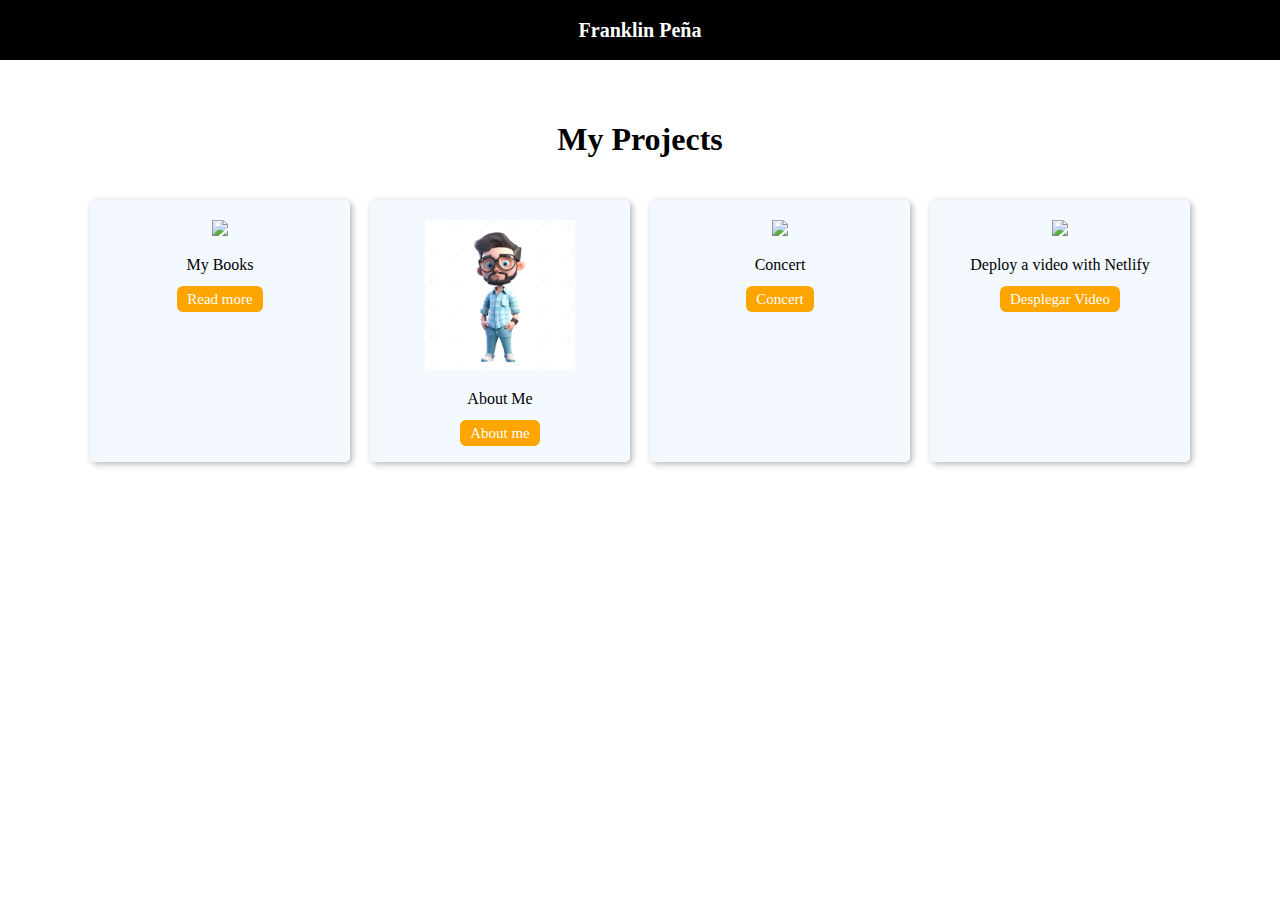
==== inex.html @ f03a68a8 "primer commit con los archivos agregados" ====
<!DOCTYPE html>
<html lang="en">
<head>
    <meta charset="UTF-8">
    <meta name="viewport" content="width=device-width, initial-scale=1.0">
    <link href="inex.css" rel="stylesheet">
    <link rel="icon" href="./img/logo.ico">
    <title>Sobre mí</title>
</head>
<body>
    <header>
        <div class="principal_name">Franklin Peña</div>
    </header>  
    
    <div class="my_projects">
       <h1>My Projects</h1>
        <div class="allitems">
            <div class="item">
                <img src="https://i0.wp.com/apeejay.news/wp-content/uploads/2023/10/281023-10-most-read-books-Feature.jpg?fit=569%2C509&ssl=1" width="150">
                <div class="info">
                    <p>My Books</p>
                    <a href="./mis_libros.html" class="button">Read more</a>
                </div>
            </div>
            
            <div class="item">
                <img src="./img/foto_perfil.jpg" width="150">
                <div class="info">
                    <p>About Me</p>
                    <a href="./Index.html" class="button">About me</a>
                </div>
            </div>

            <div class="item">
                <img src="https://lostinconcert.com/lens/wp-content/uploads/2019/11/Colloage-1.jpg" width="150">
                <div class="info">
                    <p>Concert</p>
                    <a href="./concierto.html" class="button">Concert</a>
                </div>
            </div>            

            <div class="item">
                <img src="https://static.vecteezy.com/system/resources/previews/014/356/767/non_2x/deployment-upload-worldwide-software-development-gradient-icon-vector.jpg" width="150">
                <div class="info">
                    <p>Deploy a video with Netlify</p>
                    <a href="https://www.youtube.com/watch?v=s-5hebMGGSw" class="button">Desplegar Video</a>
                </div>
            </div>     
        </div>
    </div>
</body>
</html>
---- inex.css ----
body {
    margin: 0;
    padding-top: 80px;
    background-color: #ffffff;
    color: black;
}

header {
    background-color: black;
    color: white;
    display: flex;
    justify-content: center;
    align-items: center;
    width: 100%;
    height: 60px;
    position: fixed;
    top: 0;
    left: 0;
    z-index: 1000;
    text-align: center;
}

.principal_name {
    font-size: 20px;
    font-weight: bold;
}

.my_projects {
    text-align: center;
    padding-top: 20px;
}

.allitems {
    display: flex;
    justify-content: center;
    flex-wrap: wrap;
    gap: 20px;
    padding: 20px;
}

.item {
    width: 220px;
    padding: 20px;
    text-align: center;
    box-shadow: 2px 2px 6px rgba(0, 0, 0, 0.3);
    border-radius: 5px;
    background-color: rgba(240, 248, 255, 0.8);
}

.item:hover {
    background-color: white;
    color: black;
}

.button {
    color: white;
    background-color: orange;
    padding: 5px 10px;
    font-size: 15px;
    cursor: pointer;
    border-radius: 6px;
    text-decoration: none;
}

.button:hover {
    background-color: white;
    color: orange;
}

footer {
    text-align: center;
    padding: 20px;
    background-color: black;
    color: white;
}

.hidden {
    display: none;
}
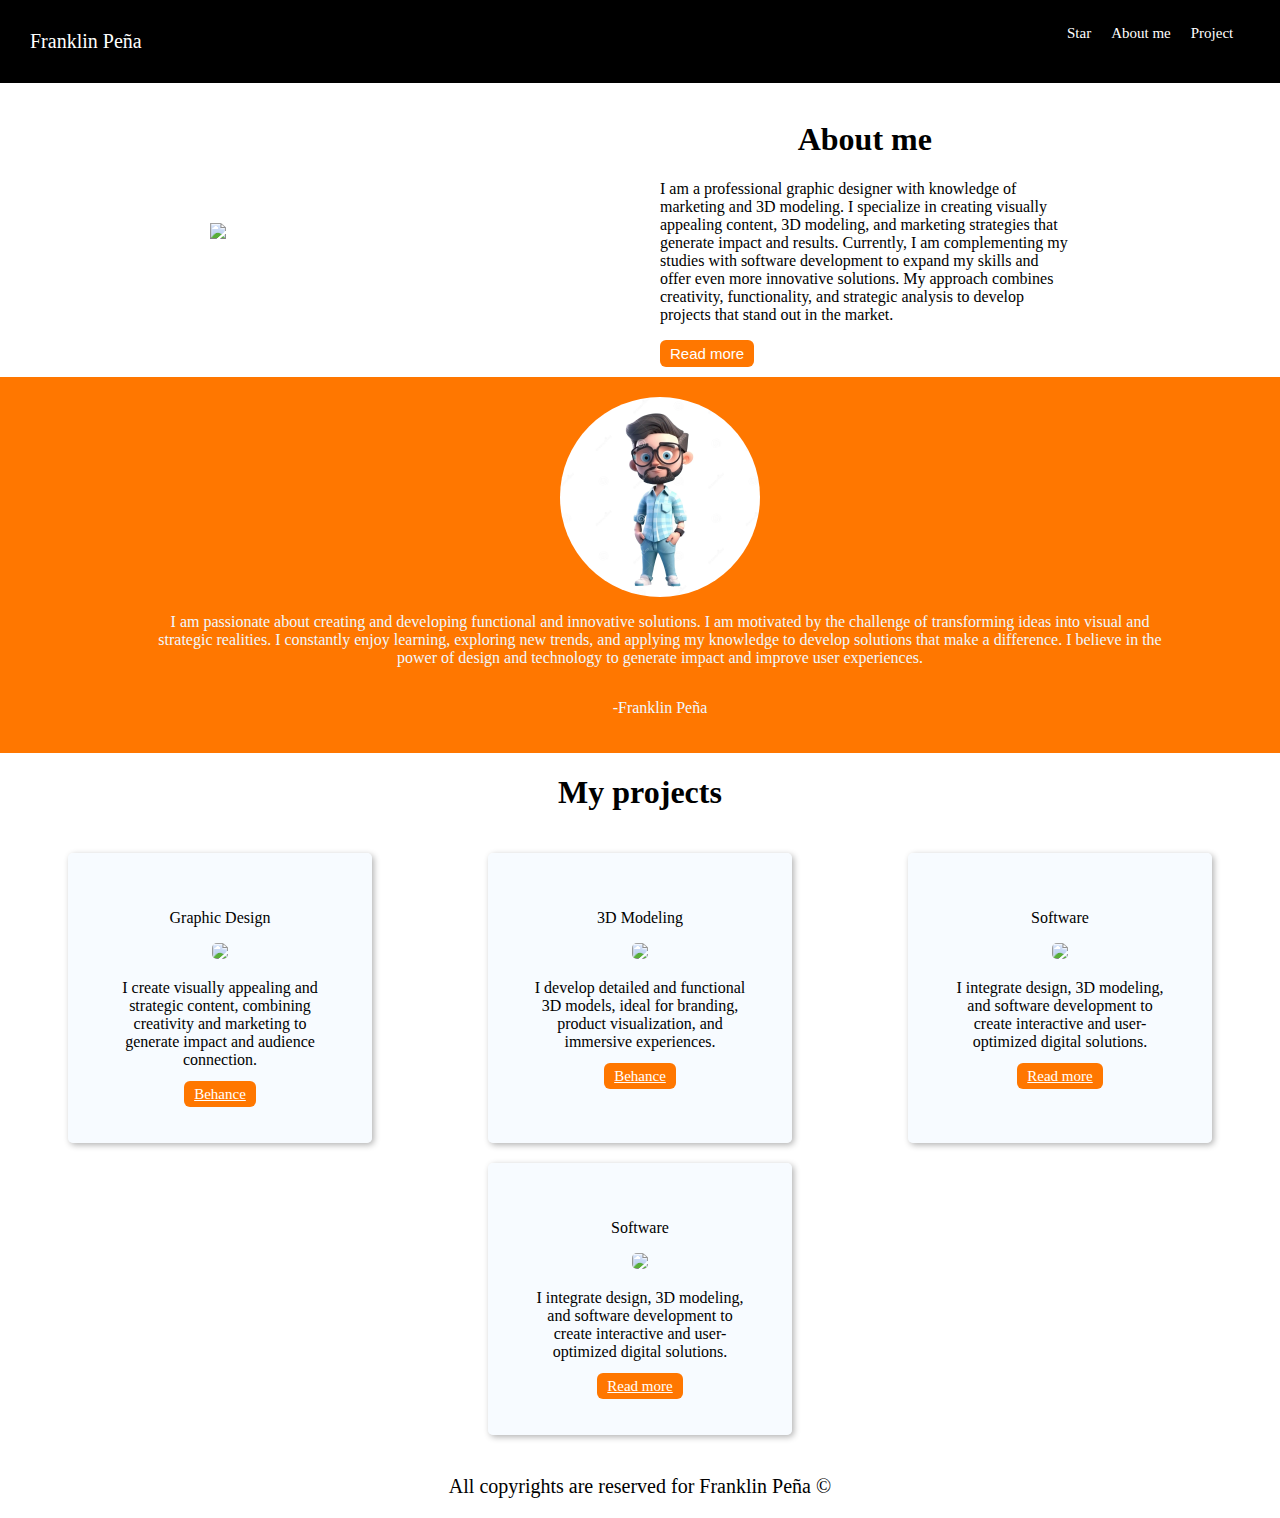
==== commit 7a9c7cdd: "Update inex.html" ====
--- a/inex.html
+++ b/inex.html
@@ -3,50 +3,85 @@
 <head>
     <meta charset="UTF-8">
     <meta name="viewport" content="width=device-width, initial-scale=1.0">
-    <link href="inex.css" rel="stylesheet">
+    <link href="style.css" rel="stylesheet">
     <link rel="icon" href="./img/logo.ico">
-    <title>Sobre mí</title>
+    <title>Portfolio Franklin</title>
 </head>
 <body>
-    <header>
-        <div class="principal_name">Franklin Peña</div>
-    </header>  
-    
-    <div class="my_projects">
-       <h1>My Projects</h1>
-        <div class="allitems">
-            <div class="item">
-                <img src="https://i0.wp.com/apeejay.news/wp-content/uploads/2023/10/281023-10-most-read-books-Feature.jpg?fit=569%2C509&ssl=1" width="150">
-                <div class="info">
-                    <p>My Books</p>
-                    <a href="./mis_libros.html" class="button">Read more</a>
+    <div class="Information">
+        <header>
+            <div class="principal_name">
+                <div class="principal">
+                    <p class="right">Franklin Peña</p>
+                    
+                </div>
+                <div class="seginfo">
+                    <p class="left">
+                        <a href="https://www.freepik.es/vector-gratis/[base64].htm#fromView=search&page=1&position=3&uuid=97182bb5-5767-4f82-b0c8-f79022505083&query=proyecto+programacion" 
+                        title="Link title">Star</a>
+                    </p>
+                    <p class="left">
+                        <a href="https://www.freepik.es/vector-gratis/[base64].htm#fromView=search&page=1&position=3&uuid=97182bb5-5767-4f82-b0c8-f79022505083&query=proyecto+programacion" 
+                        title="Link title">About me</a>
+                    </p>
+                    <p class="left">
+                        <a href="https://www.freepik.es/vector-gratis/[base64].htm#fromView=search&page=1&position=3&uuid=97182bb5-5767-4f82-b0c8-f79022505083&query=proyecto+programacion" 
+                        title="Link title">Project</a>
+                    </p>
                 </div>
             </div>
-            
-            <div class="item">
-                <img src="./img/foto_perfil.jpg" width="150">
-                <div class="info">
-                    <p>About Me</p>
-                    <a href="./Index.html" class="button">About me</a>
+        </header>        
+        <div class="iam">
+            <div class="iam_item">
+                <img src="https://img.freepik.com/vector-premium/programacion-casa_118813-4357.jpg?semt=ais_hybrid" width="400">
+            </div>
+            <div class="iam_item">
+                <h1>About me</h1>
+                <p>I am a professional graphic designer with knowledge of marketing and 3D modeling. I specialize in creating visually appealing content, 3D modeling, and marketing strategies that generate impact and results. Currently, I am complementing my studies with software development to expand my skills and offer even more innovative solutions. My approach combines creativity, functionality, and strategic analysis to develop projects that stand out in the market.</p>
+                <button type="button" class="button">Read more</button>
+            </div>
+        </div>
+        <div class="about_me">
+                <img class="img" src="img/foto_perfil.jpg" width="200">
+                <p class="textinfo">
+                    I am passionate about creating and developing functional and innovative solutions. I am motivated by the challenge of transforming ideas into visual and strategic realities. I constantly enjoy learning, exploring new trends, and applying my knowledge to develop solutions that make a difference. I believe in the power of design and technology to generate impact and improve user experiences.</p>
+                    <p>-Franklin Peña</p>
+        </div>
+        
+        <div class="my_proyects">
+           <h1>My projects</h1>
+            <div class="allitems">
+                <div class="item"><p>Graphic Design</p>
+                <img src="https://img.freepik.com/free-vector/graphic-design-art-profession-theme_24877-63484.jpg?t=st=1740118949~exp=1740122549~hmac=fb8b10e0d9eeb76c020460c3f97ff9d96e503ef002fbe9e95ec8818f8a52de99&w=740" width="150">
+                <p>I create visually appealing and strategic content, combining creativity and marketing to generate impact and audience connection.</p>
+                <a href="https://www.behance.net/gallery/220454209/Portfolio" class="button">Behance</a>
+        </div>
+                <div class="item"><p>3D Modeling</p>
+                    <img src="https://img.freepik.com/free-vector/3d-printing-red-high-heeled-shoe-process-isometric-composition-vector-illustration_1284-30441.jpg?t=st=1740119194~exp=1740122794~hmac=2375adf15e421ac2e34c5635be96226595c8f460112583666285d7ddae549810&w=740" width="150">
+                    <p>I develop detailed and functional 3D models, ideal for branding, product visualization, and immersive experiences.</p>
+                    <a href="https://www.behance.net/gallery/168093789/Portfolio-3D" class="button">Behance</a>
                 </div>
+                <div class="item"><p>Software</p>
+                    <img src="https://img.freepik.com/free-psd/3d-nft-icon-developer-male-illustration_629802-6.jpg?t=st=1740119485~exp=1740123085~hmac=2a032d1af0ab9262c885adef8e5f5a50615abb5aa8cb9e881f917dd9fa50b0a2&w=740" width="150">
+                    <p>I integrate design, 3D modeling, and software development to create interactive and user-optimized digital solutions.</p>
+                    <a href="./software.html" class="button">Read more</a>
+                </div>            
+                <div class="item"><p>Software</p>
+                    <img src="https://img.freepik.com/free-psd/3d-nft-icon-developer-male-illustration_629802-6.jpg?t=st=1740119485~exp=1740123085~hmac=2a032d1af0ab9262c885adef8e5f5a50615abb5aa8cb9e881f917dd9fa50b0a2&w=740" width="150">
+                    <p>I integrate design, 3D modeling, and software development to create interactive and user-optimized digital solutions.</p>
+                    <a href="./software.html" class="button">Read more</a>
+                </div>     
             </div>
-
-            <div class="item">
-                <img src="https://lostinconcert.com/lens/wp-content/uploads/2019/11/Colloage-1.jpg" width="150">
-                <div class="info">
-                    <p>Concert</p>
-                    <a href="./concierto.html" class="button">Concert</a>
-                </div>
-            </div>            
-
-            <div class="item">
-                <img src="https://static.vecteezy.com/system/resources/previews/014/356/767/non_2x/deployment-upload-worldwide-software-development-gradient-icon-vector.jpg" width="150">
-                <div class="info">
-                    <p>Deploy a video with Netlify</p>
-                    <a href="https://www.youtube.com/watch?v=s-5hebMGGSw" class="button">Desplegar Video</a>
-                </div>
-            </div>     
         </div>
     </div>
+    <footer>
+
+        <div class="down_information">
+            
+            <p>All copyrights are reserved for Franklin Peña ©</p>
+        </div>
+        
+ 
+</footer>
 </body>
 </html>
--- a/style.css
+++ b/style.css
@@ -0,0 +1,178 @@
+body { 
+    margin: 0;
+    padding-top: 90px;
+}
+
+.right {
+    color: white;
+}
+
+.principal_name {
+    color: rgb(255, 254, 254);
+    display: flex;
+    justify-content: space-between;
+    padding-inline: 30px;
+    background-color: black;
+    width: 100%;
+}
+
+.information {
+    background-color: rgb(97, 97, 98);
+    display: grid;
+}
+
+header {
+    background-color: rgb(0, 0, 0);
+    display: flex;
+    justify-content: space-between;
+    align-items: center;
+    width: 100%;
+    position: fixed;
+    top: 0;
+    left: 0;
+    right: 0;
+    z-index: 1000;
+    padding: 10px 0;
+    margin: 0;
+}
+
+.principal {
+    width: 80%;
+    font-size: 20px;
+}
+
+.button {
+    color: rgb(255, 255, 255);
+    background-color: rgb(255, 119, 0);
+    padding: 5px 10px;
+    font-size: 15px;
+    cursor: pointer;
+    border-radius: 6px;
+    border: none;
+}
+
+.button:hover {
+    background-color: rgb(255, 255, 255);
+    color: rgb(255, 98, 0);
+}
+
+.seginfo {
+    width: 15%;
+    text-align: right;
+    display: flex;
+    gap: 20px;
+    font-size: 15px;
+    color: aliceblue;
+    text-decoration: none;
+}
+
+.seginfo a {
+    color: white;
+    text-decoration: none;
+}
+
+h1 {
+    text-align: center;
+}
+
+.about_me {
+    padding: 20px;
+    background-color: rgb(255, 119, 0);
+    color: aliceblue;  
+    min-height: 30%;
+    max-height: 60%;
+    height: auto;
+    text-align: center;
+    width: 100%;
+    display: flex;
+    flex-direction: column;
+    align-items: center; 
+    justify-content: center;
+}
+
+.allitems {
+    display: flex;
+    flex-wrap: wrap;
+    justify-content: space-around; 
+    gap: 20px; 
+    padding: 20px; 
+}
+
+.item {
+    width: 18%;
+    padding: 40px; 
+    text-align: center; 
+    box-shadow: 2px 2px 6px rgba(0, 0, 0, 0.304); 
+    border-radius: 5px; 
+    background-color: rgba(240, 248, 255, 0.564); 
+}
+
+.item img {
+    max-width: 100%;
+    height: auto;
+    border-radius: 5px;
+}
+
+.item:hover {
+    background-color: rgb(246, 246, 246);
+    color: rgb(0, 0, 0);
+}
+
+.iam {
+    display: flex;
+    align-items: center;
+    justify-content: center;
+    gap: 20px;
+    padding: 0 10%;
+}
+
+.iam_item {
+    width: 40%;
+    padding: 10px;
+    align-items: center;
+}
+
+.down_information {
+    text-align: center;
+    font-size: 20px;
+}
+
+.img {
+    border-radius: 50%;
+}
+
+.left {
+    text-align: left;
+}
+
+.textinfo {
+    max-width: 80%;
+    text-align: center;
+}
+
+@media (max-width: 1040px) {
+    .iam {
+        flex-direction: column;
+        text-align: center;
+    }
+
+    .about_me {
+        padding: 20px;
+        background-color: rgb(255, 119, 0);
+        color: aliceblue;  
+        min-height: 30%;
+        max-height: 60%;
+        height: auto;
+        text-align: center;
+        width: 100%;
+        display: flex;
+        flex-direction: column;
+        align-items: center; 
+    }
+    
+    .allitems {
+        padding: 0 10px;
+        max-width: 50%; 
+        margin: 0 auto; 
+    }
+}
